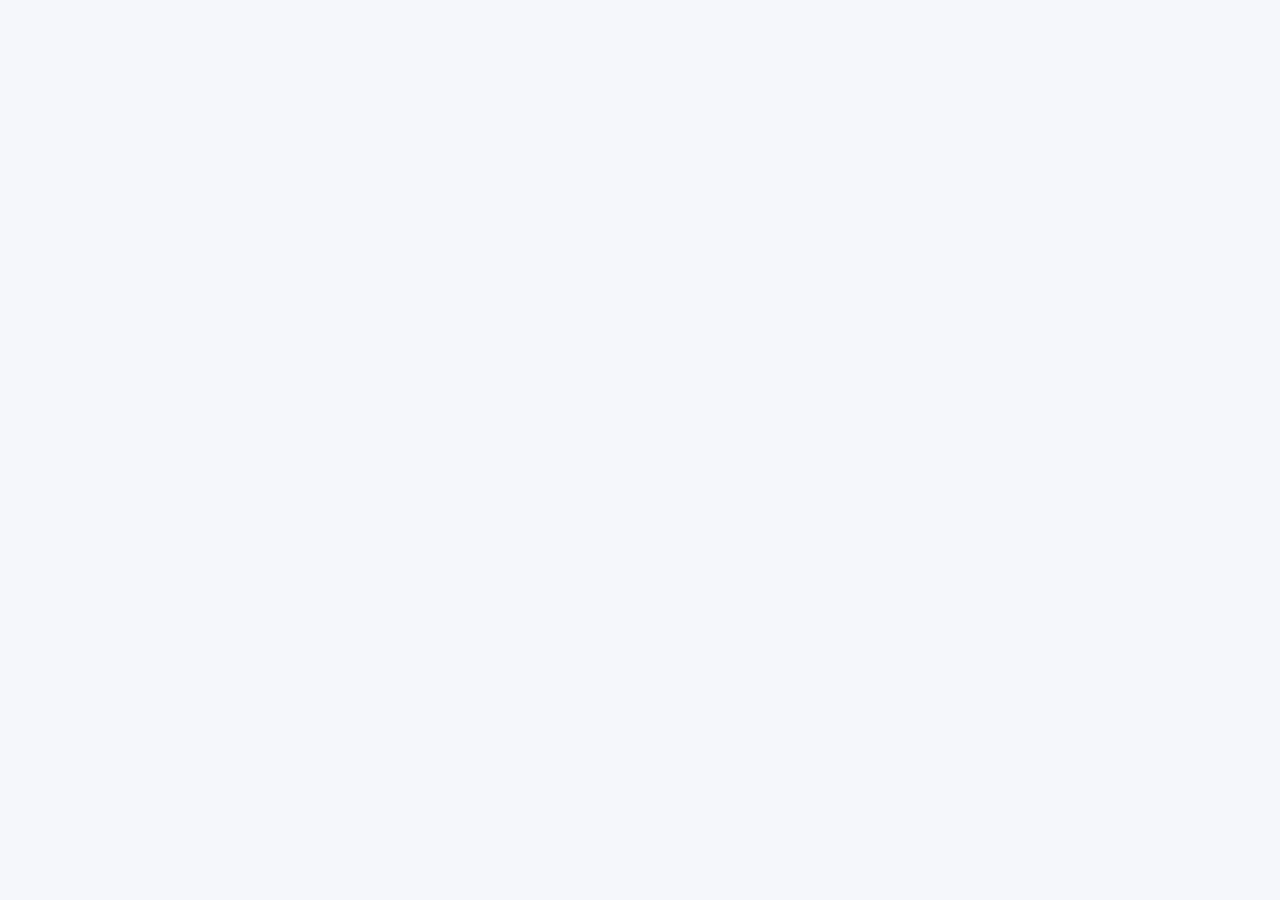
==== nexus-consulta/index.html @ 21895d8b "Add Nexus Consulta shell" ====
<!doctype html>
<html lang="es">
<head>
<meta charset="utf-8">
<meta name="viewport" content="width=device-width,initial-scale=1,viewport-fit=cover">
<meta name="theme-color" content="#0b1220">
<meta name="apple-mobile-web-app-title" content="Nexus Consulta">
<title>Nexus Consulta</title>
<link rel="icon" href="../control-remesas/app-icon.svg?v=nexus-consulta-20260817" type="image/svg+xml">
<link rel="apple-touch-icon" href="../control-remesas/app-icon.svg?v=nexus-consulta-20260817">
<link rel="manifest" href="./manifest.webmanifest?v=nexus-consulta-20260817">
<link rel="stylesheet" href="../control-remesas/styles.css">
<link rel="stylesheet" href="../control-remesas/app.css?v=nexus-consulta-20260817">
<link rel="stylesheet" href="./query.css?v=nexus-consulta-20260817">
</head>
<body>
<div id="app"></div>
<script src="https://cdn.sheetjs.com/xlsx-0.20.3/package/dist/xlsx.full.min.js"></script>
<script src="./app.js?v=nexus-consulta-20260817"></script>
</body>
</html>
---- control-remesas/styles.css ----
:root{--bg:#f5f7fb;--panel:#fff;--panel2:#f8fafc;--text:#0f172a;--muted:#64748b;--line:#e7ebf2;--primary:#315efb;--primary2:#2447c8;--navy:#0b1220;--danger:#dc2626;--shadow:0 18px 50px rgba(15,23,42,.08)}
*{box-sizing:border-box}html,body{margin:0;min-height:100%;font-family:Inter,ui-sans-serif,system-ui,-apple-system,BlinkMacSystemFont,"Segoe UI",sans-serif;background:var(--bg);color:var(--text)}button,input,select{font:inherit}button{touch-action:manipulation}.app-shell{min-height:100vh}.hero{background:linear-gradient(135deg,#09111f 0%,#111e36 68%,#183b8c 145%);color:#fff;padding:26px 20px 74px;position:relative;overflow:hidden}.hero:after{content:"";position:absolute;width:320px;height:320px;border-radius:50%;right:-120px;top:-150px;background:rgba(89,130,255,.18)}.hero-inner{max-width:1160px;margin:auto;display:flex;align-items:center;justify-content:space-between;gap:20px;position:relative;z-index:1}.brand{display:flex;align-items:center;gap:13px}.brand-mark{width:45px;height:45px;border-radius:14px;background:linear-gradient(145deg,#6c8cff,#315efb);display:grid;place-items:center;font-weight:900;font-size:22px;box-shadow:0 10px 30px rgba(49,94,251,.35)}.brand-copy h1{margin:0;font-size:25px;letter-spacing:-.5px}.brand-copy p{margin:4px 0 0;color:#b9c4d8;font-size:13px}.btn{border:0;border-radius:12px;padding:11px 16px;cursor:pointer;font-weight:750;transition:.18s ease}.btn:hover{transform:translateY(-1px)}.btn-primary{background:#fff;color:#10234b;box-shadow:0 8px 24px rgba(0,0,0,.13)}.btn-blue{background:var(--primary);color:#fff}.btn-blue:hover{background:var(--primary2)}.btn-soft{background:#eef2ff;color:#2848b7}.btn-danger{background:#fee2e2;color:#b91c1c}.btn-icon{width:37px;height:37px;border:0;border-radius:11px;background:#f1f4f8;color:#64748b;cursor:pointer;font-size:18px}.main{max-width:1160px;margin:-45px auto 0;padding:0 20px 56px;position:relative;z-index:3}.section-head{display:flex;align-items:end;justify-content:space-between;gap:12px;margin:0 2px 18px}.section-title{font-size:18px;font-weight:800;margin:0}.section-sub{font-size:12px;color:var(--muted);margin-top:4px}.docs-grid{display:grid;grid-template-columns:repeat(auto-fill,minmax(320px,1fr));gap:18px}.doc-card{background:rgba(255,255,255,.97);border:1px solid rgba(226,232,240,.9);border-radius:20px;padding:20px;box-shadow:var(--shadow);cursor:pointer;transition:.2s ease;min-height:222px}.doc-card:hover{transform:translateY(-3px);box-shadow:0 24px 60px rgba(15,23,42,.11)}.doc-top{display:flex;align-items:flex-start;justify-content:space-between;gap:14px;margin-bottom:18px}.doc-title-wrap{min-width:0}.doc-title{margin:0;font-size:18px;letter-spacing:-.2px;white-space:nowrap;overflow:hidden;text-overflow:ellipsis}.doc-kicker{display:flex;align-items:center;gap:7px;margin-top:6px;color:var(--muted);font-size:12px}.dot{width:7px;height:7px;border-radius:50%;background:#22c55e;box-shadow:0 0 0 4px #dcfce7}.currency-grid{display:grid;grid-template-columns:repeat(2,minmax(0,1fr));gap:9px}.currency-box{background:var(--panel2);border:1px solid #edf0f5;border-radius:13px;padding:10px 11px}.currency-box.wide{grid-column:1/-1}.currency-label{font-size:10px;color:#7a879b;font-weight:800;letter-spacing:.7px}.currency-value{margin-top:3px;font-size:17px;font-weight:850;letter-spacing:-.25px}.currency-value.loading{color:#a0aabd;font-size:13px;font-weight:650}.card-foot{display:flex;justify-content:space-between;align-items:center;margin-top:14px;color:#8a96aa;font-size:11px}.empty{background:rgba(255,255,255,.98);border:1px solid #e8edf4;border-radius:24px;box-shadow:var(--shadow);padding:48px 24px;text-align:center}.empty-icon{width:68px;height:68px;border-radius:22px;margin:0 auto 17px;background:linear-gradient(145deg,#eef2ff,#e0e7ff);display:grid;place-items:center;font-size:28px;color:#315efb}.empty h2{font-size:20px;margin:0 0 7px}.empty p{margin:0 auto 20px;color:var(--muted);font-size:14px;max-width:430px;line-height:1.5}.modal-bg,.result-bg,.sheet-bg{position:fixed;inset:0;background:rgba(6,12,24,.58);backdrop-filter:blur(5px);z-index:30}.modal-bg,.result-bg{display:flex;align-items:center;justify-content:center;padding:18px}.modal-card{width:min(520px,100%);background:#fff;border-radius:20px;padding:22px;box-shadow:0 24px 80px rgba(0,0,0,.24)}.modal-head{display:flex;align-items:center;justify-content:space-between;gap:10px}.modal-head h2{margin:0;font-size:20px}.field{margin-top:14px}.field label{display:block;color:#5f6c80;font-size:11px;font-weight:800;margin-bottom:7px;letter-spacing:.3px;text-transform:uppercase}.field input,.field select{width:100%;height:44px;border:1px solid #dfe5ee;border-radius:11px;padding:0 12px;background:#fff;color:#111827;outline:none}.field input:focus,.field select:focus{border-color:#8aa4ff;box-shadow:0 0 0 3px rgba(49,94,251,.1)}.note{margin-top:14px;background:#f5f7ff;border:1px solid #e4e9ff;color:#4f5f89;padding:11px 12px;border-radius:11px;font-size:12px;line-height:1.45}.modal-actions{display:flex;justify-content:flex-end;gap:9px;margin-top:20px}.sheet-bg{display:flex;align-items:flex-end;justify-content:center}.bottom-sheet{width:min(640px,100%);background:#fff;border-radius:24px 24px 0 0;padding:10px 16px calc(18px + env(safe-area-inset-bottom));box-shadow:0 -18px 60px rgba(0,0,0,.22);animation:sheetUp .2s ease-out}.sheet-handle{width:46px;height:5px;border-radius:999px;background:#d7dce5;margin:3px auto 15px}.sheet-title{padding:0 5px 12px}.sheet-title h3{margin:0;font-size:20px}.sheet-title p{margin:5px 0 0;font-size:12px;color:var(--muted)}.sheet-option{width:100%;border:0;background:#fff;border-top:1px solid #eef1f5;padding:15px 6px;display:flex;align-items:center;gap:13px;text-align:left;cursor:pointer;color:#182235}.sheet-option:first-of-type{border-top:0}.sheet-icon{width:38px;height:38px;border-radius:12px;background:#f3f6fb;display:grid;place-items:center;font-size:18px}.sheet-option strong{display:block;font-size:14px}.sheet-option span:not(.sheet-icon){display:block;font-size:11px;color:var(--muted);margin-top:2px}.sheet-option.danger{color:#b91c1c}.sheet-option.danger .sheet-icon{background:#fef2f2}.detail-hero{background:linear-gradient(135deg,#09111f,#132447);color:#fff;padding:24px 20px 54px}.detail-inner{max-width:1160px;margin:auto}.back{display:inline-flex;align-items:center;gap:7px;color:#cad4e6;font-size:13px;font-weight:700;cursor:pointer;margin-bottom:18px}.detail-title{display:flex;align-items:center;gap:12px}.detail-title h1{margin:0;font-size:25px}.detail-title p{margin:5px 0 0;color:#aab8cf;font-size:12px}.filters-card,.stats-card{background:#fff;border:1px solid #e7ebf2;border-radius:20px;box-shadow:var(--shadow);padding:18px}.filters{display:grid;grid-template-columns:1.5fr 1fr 1fr .8fr auto;gap:12px;align-items:end}.result-card{width:min(930px,100%);max-height:88vh;overflow:auto;background:#fff;border-radius:20px;padding:22px;box-shadow:0 26px 85px rgba(0,0,0,.28)}.result-head{display:flex;justify-content:space-between;align-items:flex-start;gap:16px}.result-head h2{margin:0;font-size:21px}.result-sub{margin-top:5px;color:var(--muted);font-size:12px}.metrics{display:grid;grid-template-columns:repeat(3,1fr);gap:12px;margin-top:18px}.metric{background:#f8fafc;border:1px solid #edf1f6;border-radius:14px;padding:14px}.metric span{font-size:10px;color:#7c8797;font-weight:800;letter-spacing:.6px}.metric strong{display:block;font-size:24px;margin-top:5px}.stat-currency-grid{display:grid;grid-template-columns:repeat(5,1fr);gap:12px}.stat-currency{background:#f8fafc;border:1px solid #edf1f6;border-radius:15px;padding:15px}.stat-currency h3{margin:0 0 12px;font-size:13px}.stat-row{display:flex;justify-content:space-between;gap:8px;padding:5px 0;font-size:12px}.stat-row span{color:var(--muted)}.stat-row strong{font-size:12px}.table-wrap{overflow:auto;margin-top:16px;border:1px solid #e7ebf2;border-radius:14px}table{width:100%;border-collapse:collapse;min-width:650px}th,td{padding:11px 12px;border-bottom:1px solid #edf0f4;text-align:left;font-size:12px}th{background:#f8fafc;color:#64748b;font-size:10px;text-transform:uppercase;letter-spacing:.5px}.status-error{color:#b45309}.status-ok{color:#64748b}.loading-block{padding:30px;text-align:center;color:var(--muted);font-size:13px}.stats-note{color:var(--muted);font-size:12px;margin:0 0 14px}.worker-name{font-weight:800;white-space:nowrap}@keyframes sheetUp{from{transform:translateY(100%)}to{transform:translateY(0)}}@media(max-width:900px){.stat-currency-grid{grid-template-columns:repeat(2,1fr)}.stat-currency:last-child{grid-column:1/-1}}@media(max-width:800px){.hero{padding-bottom:68px}.hero-inner{align-items:flex-start}.brand-copy h1{font-size:22px}.main{padding-left:14px;padding-right:14px}.docs-grid{grid-template-columns:1fr}.filters{grid-template-columns:1fr 1fr}.wide{grid-column:1/-1}.filter-action{grid-column:1/-1}.metrics{grid-template-columns:1fr}.detail-hero{padding-left:14px;padding-right:14px}.stat-currency-grid{grid-template-columns:1fr}}
---- control-remesas/app.css ----
/* Consolidated Nexus Stats UI overrides */
.stat-main{font-size:27px;font-weight:850;letter-spacing:-.4px;margin-top:6px}.stat-sub{font-size:11px;color:var(--muted);margin-top:6px}.ind-total{font-size:16px;font-weight:850;line-height:1.2}.ind-avg{font-size:10px;color:var(--muted);margin-top:4px;white-space:nowrap}
.btn-add{display:inline-flex;align-items:center;gap:9px;background:linear-gradient(135deg,#fff 0%,#eef3ff 100%);color:#15306b;border:1px solid rgba(255,255,255,.72);padding:10px 15px 10px 11px;border-radius:14px;box-shadow:0 10px 28px rgba(0,0,0,.16),inset 0 1px 0 rgba(255,255,255,.9)}
.btn-add:hover{background:#fff;transform:translateY(-2px)}.add-icon{width:28px;height:28px;border-radius:9px;background:linear-gradient(145deg,#557cff,#315efb);color:#fff;display:grid;place-items:center;font-size:19px;font-weight:500;line-height:1;box-shadow:0 6px 16px rgba(49,94,251,.28)}.empty .btn-add{margin:auto;background:linear-gradient(135deg,#315efb,#2447c8);color:#fff;border:0;box-shadow:0 10px 25px rgba(49,94,251,.24)}.empty .btn-add .add-icon{background:rgba(255,255,255,.16);box-shadow:none}
.delete-confirm-card{text-align:center;width:min(430px,100%)}.delete-confirm-icon{width:58px;height:58px;border-radius:18px;margin:0 auto 15px;background:#fef2f2;color:#dc2626;display:grid;place-items:center;font-size:25px}.delete-confirm-card h2{margin:0;font-size:20px}.delete-confirm-card p{margin:8px auto 0;color:var(--muted);font-size:13px;line-height:1.5;max-width:330px}.delete-confirm-card .modal-actions{justify-content:center;margin-top:20px}.delete-confirm-card .btn-danger{background:#dc2626;color:#fff;padding-left:18px;padding-right:18px}.delete-confirm-card .btn-danger:hover{background:#b91c1c}
.brand-mark.brand-mark-logo{padding:0;overflow:hidden;background:transparent;box-shadow:0 10px 28px rgba(0,0,0,.18)}.nexus-app-logo{display:block;width:100%;height:100%;object-fit:cover}#addBtn,#emptyAddBtn{touch-action:manipulation;-webkit-tap-highlight-color:transparent;user-select:none}
.access-warning-card{text-align:center;max-width:470px}.access-warning-icon{width:54px;height:54px;border-radius:18px;margin:0 auto 14px;display:grid;place-items:center;background:#fff4e5;color:#b45309;font-size:28px;font-weight:900}.access-warning-card h2{margin:0 0 10px;font-size:20px}.access-warning-card p{margin:0;color:#64748b;line-height:1.5;font-size:14px}.access-warning-card .access-warning-steps{margin-top:12px;padding:11px 12px;border-radius:12px;background:#f8fafc;color:#475569;font-size:12px}
.home-chart-card{margin-top:24px;background:#fff;border:1px solid #e7ebf2;border-radius:20px;padding:20px;box-shadow:var(--shadow)}.home-chart-head{display:flex;align-items:flex-end;justify-content:space-between;gap:16px;margin-bottom:18px}.home-chart-head h2{margin:0;font-size:18px;letter-spacing:-.2px}.home-chart-head p{margin:4px 0 0;color:#64748b;font-size:12px}.home-chart-selector{display:flex;align-items:center;gap:9px;background:#f8fafc;border:1px solid #e7ebf2;border-radius:12px;padding:7px 9px}.home-chart-selector span{font-size:10px;color:#718096;font-weight:800;text-transform:uppercase;letter-spacing:.5px}.home-chart-selector select{height:32px;border:0;background:transparent;color:#0f172a;font-weight:800;outline:none;cursor:pointer}.home-bars{display:flex;flex-direction:column;gap:11px}.home-bar-row{display:grid;grid-template-columns:minmax(90px,160px) minmax(120px,1fr) 82px;gap:10px;align-items:center}.home-bar-label{font-size:12px;font-weight:750;color:#334155;white-space:nowrap;overflow:hidden;text-overflow:ellipsis}.home-bar-track{height:22px;border-radius:8px;background:#eef2f7;overflow:hidden;position:relative}.home-bar-fill{height:100%;width:var(--bar-width);border-radius:8px;background:linear-gradient(90deg,#315efb,#6d8cff);transition:width .25s ease}.home-bar-value{text-align:right;font-size:12px;font-weight:850;color:#0f172a;font-variant-numeric:tabular-nums}.home-chart-empty{padding:24px 10px;text-align:center;color:#94a3b8;font-size:13px}
.logo-refresh-control{cursor:pointer;transition:transform .18s ease,opacity .18s ease;-webkit-tap-highlight-color:transparent;user-select:none}.logo-refresh-control:hover{transform:translateY(-1px) scale(1.03)}.logo-refresh-control:focus-visible{outline:2px solid rgba(255,255,255,.95);outline-offset:3px}.logo-refresh-control.is-refreshing{opacity:.62;cursor:wait;transform:none}
.doc-card{position:relative}.doc-title-wrap{padding-right:112px}.doc-lock{position:absolute;right:16px;top:16px;z-index:6;height:34px;padding:0 10px 0 8px;border-radius:999px;display:flex;align-items:center;gap:6px;border:1px solid transparent;font-size:10px;font-weight:850;letter-spacing:.35px;text-transform:uppercase;cursor:pointer;box-shadow:0 5px 16px rgba(15,23,42,.10);transition:transform .16s ease,box-shadow .16s ease,background .16s ease;color:#334155;touch-action:manipulation}.doc-lock:hover{transform:translateY(-1px);box-shadow:0 8px 20px rgba(15,23,42,.14)}.doc-lock-icon{width:20px;height:20px;border-radius:50%;display:grid;place-items:center}.doc-lock-icon svg{width:14px;height:14px;fill:none;stroke:currentColor;stroke-width:2;stroke-linecap:round;stroke-linejoin:round}.doc-lock.is-unlocked{background:#ecfdf5;border-color:#a7f3d0;color:#047857}.doc-lock.is-unlocked .doc-lock-icon{background:#d1fae5}.doc-lock.is-locked{background:#172554;border-color:#172554;color:#fff}.doc-lock.is-locked .doc-lock-icon{background:rgba(255,255,255,.14)}.doc-card-locked{box-shadow:0 8px 24px rgba(15,23,42,.09)}.doc-card-locked .dot{background:#64748b!important}.doc-card-locked .currency-grid{opacity:.86}
@media(max-width:700px){.home-chart-card{padding:16px}.home-chart-head{align-items:stretch;flex-direction:column}.home-chart-selector{justify-content:space-between}.home-bar-row{grid-template-columns:82px minmax(90px,1fr) 66px;gap:8px}.home-bar-label,.home-bar-value{font-size:11px}}
@media(max-width:560px){.btn-add{padding:9px 11px}.btn-add .add-label{display:none}.hero-inner{gap:10px}.add-icon{width:30px;height:30px}.doc-lock{right:12px;top:12px;height:32px;padding:0 8px 0 7px;font-size:9px}.doc-title-wrap{padding-right:100px}}
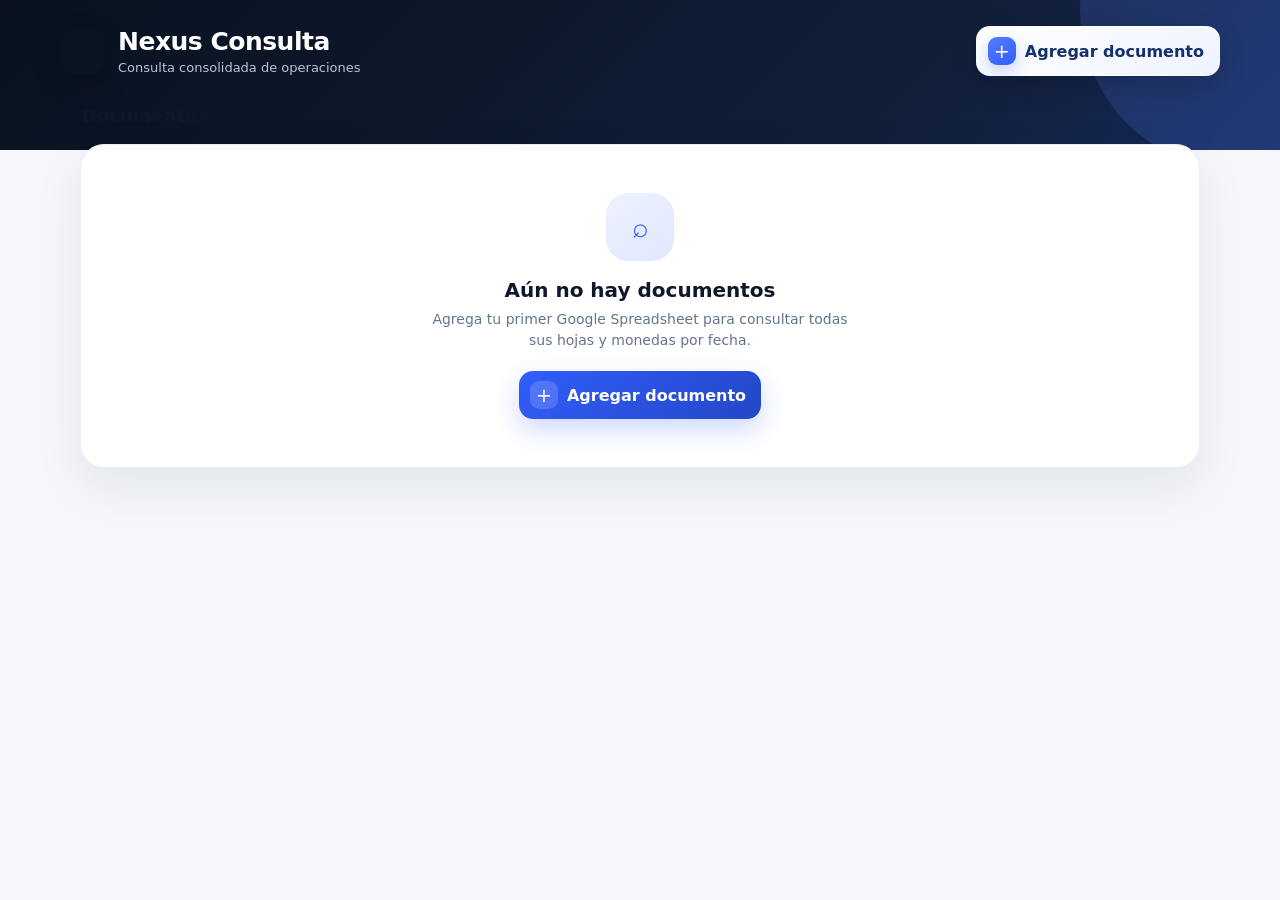
==== commit 46745eb6: "Force Nexus Consulta Pages refresh and clear parent PWA cache" ====
--- a/nexus-consulta/index.html
+++ b/nexus-consulta/index.html
@@ -6,16 +6,33 @@
 <meta name="theme-color" content="#0b1220">
 <meta name="apple-mobile-web-app-title" content="Nexus Consulta">
 <title>Nexus Consulta</title>
-<link rel="icon" href="../control-remesas/app-icon.svg?v=nexus-consulta-20260817" type="image/svg+xml">
-<link rel="apple-touch-icon" href="../control-remesas/app-icon.svg?v=nexus-consulta-20260817">
-<link rel="manifest" href="./manifest.webmanifest?v=nexus-consulta-20260817">
-<link rel="stylesheet" href="../control-remesas/styles.css">
-<link rel="stylesheet" href="../control-remesas/app.css?v=nexus-consulta-20260817">
-<link rel="stylesheet" href="./query.css?v=nexus-consulta-20260817">
+<script>
+(async()=>{
+  try{
+    if('serviceWorker' in navigator){
+      const regs=await navigator.serviceWorker.getRegistrations();
+      for(const reg of regs){
+        const scope=new URL(reg.scope).pathname;
+        if(scope==='/nexus-pwa/' || scope==='/nexus-pwa'){await reg.unregister();}
+      }
+    }
+    if('caches' in window){
+      const keys=await caches.keys();
+      await Promise.all(keys.filter(k=>k.startsWith('nexus-pwa-')).map(k=>caches.delete(k)));
+    }
+  }catch(e){}
+})();
+</script>
+<link rel="icon" href="./app-icon.svg?v=nexus-consulta-20260819" type="image/svg+xml">
+<link rel="apple-touch-icon" href="./app-icon.svg?v=nexus-consulta-20260819">
+<link rel="manifest" href="./manifest.webmanifest?v=nexus-consulta-20260819">
+<link rel="stylesheet" href="../control-remesas/styles.css?v=nexus-consulta-20260819">
+<link rel="stylesheet" href="../control-remesas/app.css?v=nexus-consulta-20260819">
+<link rel="stylesheet" href="./query.css?v=nexus-consulta-20260819">
 </head>
 <body>
 <div id="app"></div>
 <script src="https://cdn.sheetjs.com/xlsx-0.20.3/package/dist/xlsx.full.min.js"></script>
-<script src="./app.js?v=nexus-consulta-20260817"></script>
+<script src="./app.js?v=nexus-consulta-20260819"></script>
 </body>
 </html>
--- a/nexus-consulta/query.css
+++ b/nexus-consulta/query.css
@@ -0,0 +1 @@
+.query-card-home{display:flex;align-items:center;gap:13px;background:#f8fafc;border:1px solid #edf1f6;border-radius:15px;padding:15px}.query-home-icon{width:42px;height:42px;border-radius:13px;background:#eef2ff;color:#315efb;display:grid;place-items:center;font-size:20px;font-weight:900;flex:0 0 auto}.query-card-home strong{display:block;font-size:14px}.query-card-home span{display:block;color:var(--muted);font-size:11px;line-height:1.45;margin-top:4px}.query-only-card{padding:18px}.query-date-grid{display:grid;grid-template-columns:1fr 1fr auto;gap:12px;align-items:end}.query-summary{display:grid;grid-template-columns:1fr 180px;gap:12px;margin-top:18px}.query-summary>div{background:#f8fafc;border:1px solid #edf1f6;border-radius:14px;padding:14px}.query-summary span{display:block;font-size:10px;color:#7c8797;font-weight:800;letter-spacing:.6px}.query-summary strong{display:block;margin-top:5px;font-size:16px}.query-total-row td{font-weight:900;background:#f5f7ff;border-top:2px solid #dbe4ff}.query-total-row td:first-child{color:#2447c8}@media(max-width:800px){.query-date-grid{grid-template-columns:1fr 1fr}.query-date-grid .filter-action{grid-column:1/-1}.query-summary{grid-template-columns:1fr}}@media(max-width:560px){.query-date-grid{grid-template-columns:1fr}.query-date-grid .filter-action{grid-column:auto}.query-summary{grid-template-columns:1fr}.query-only-card{padding:14px}}
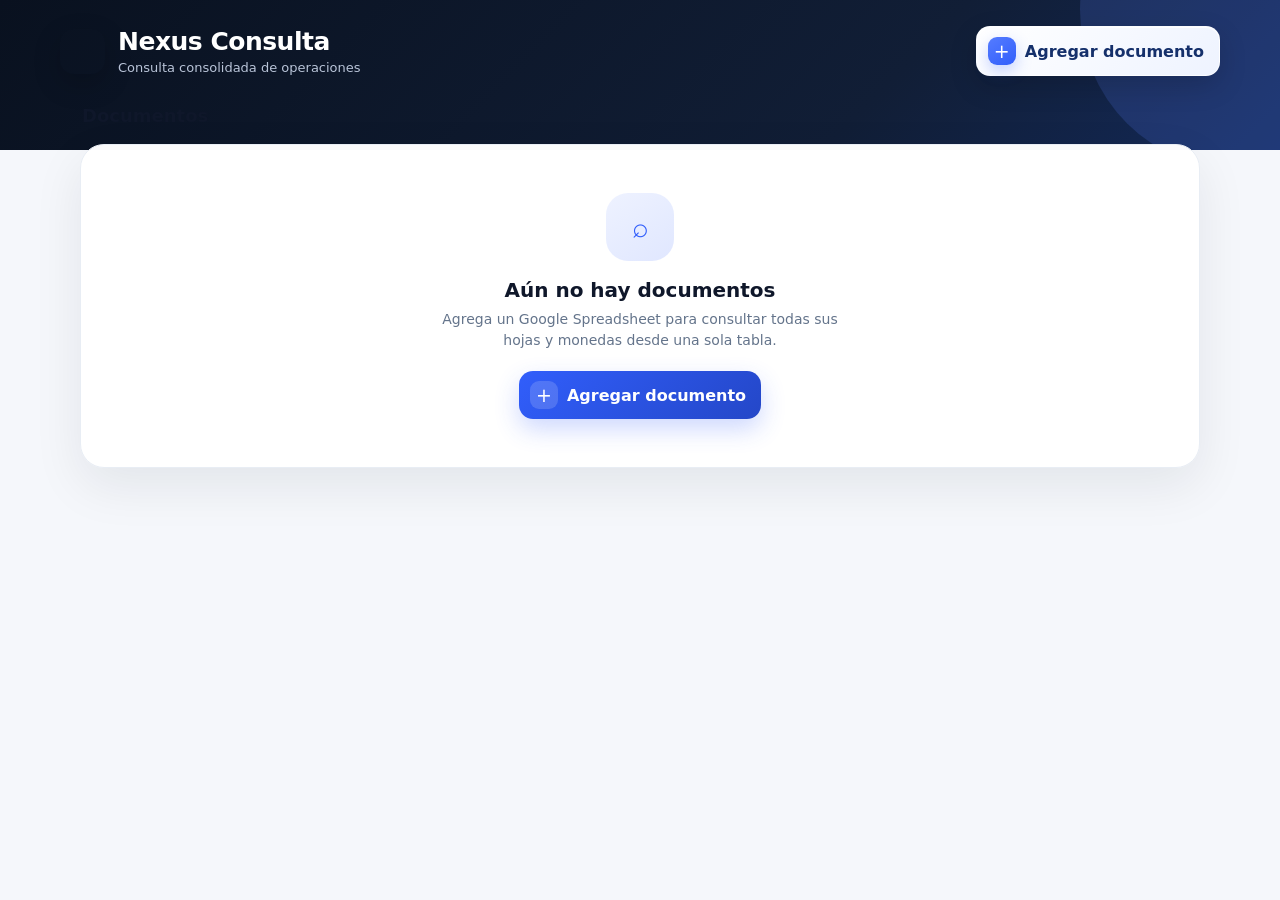
==== commit ab2ffed0: "Refresh Nexus Consulta assets" ====
--- a/nexus-consulta/index.html
+++ b/nexus-consulta/index.html
@@ -23,16 +23,16 @@
   }catch(e){}
 })();
 </script>
-<link rel="icon" href="./app-icon.svg?v=nexus-consulta-20260819" type="image/svg+xml">
-<link rel="apple-touch-icon" href="./app-icon.svg?v=nexus-consulta-20260819">
-<link rel="manifest" href="./manifest.webmanifest?v=nexus-consulta-20260819">
-<link rel="stylesheet" href="../control-remesas/styles.css?v=nexus-consulta-20260819">
-<link rel="stylesheet" href="../control-remesas/app.css?v=nexus-consulta-20260819">
-<link rel="stylesheet" href="./query.css?v=nexus-consulta-20260819">
+<link rel="icon" href="./app-icon.svg?v=nexus-consulta-20260819b" type="image/svg+xml">
+<link rel="apple-touch-icon" href="./app-icon.svg?v=nexus-consulta-20260819b">
+<link rel="manifest" href="./manifest.webmanifest?v=nexus-consulta-20260819b">
+<link rel="stylesheet" href="../control-remesas/styles.css?v=nexus-consulta-20260819b">
+<link rel="stylesheet" href="../control-remesas/app.css?v=nexus-consulta-20260819b">
+<link rel="stylesheet" href="./query.css?v=nexus-consulta-20260819b">
 </head>
 <body>
 <div id="app"></div>
 <script src="https://cdn.sheetjs.com/xlsx-0.20.3/package/dist/xlsx.full.min.js"></script>
-<script src="./app.js?v=nexus-consulta-20260819"></script>
+<script src="./app.js?v=nexus-consulta-20260819b"></script>
 </body>
 </html>
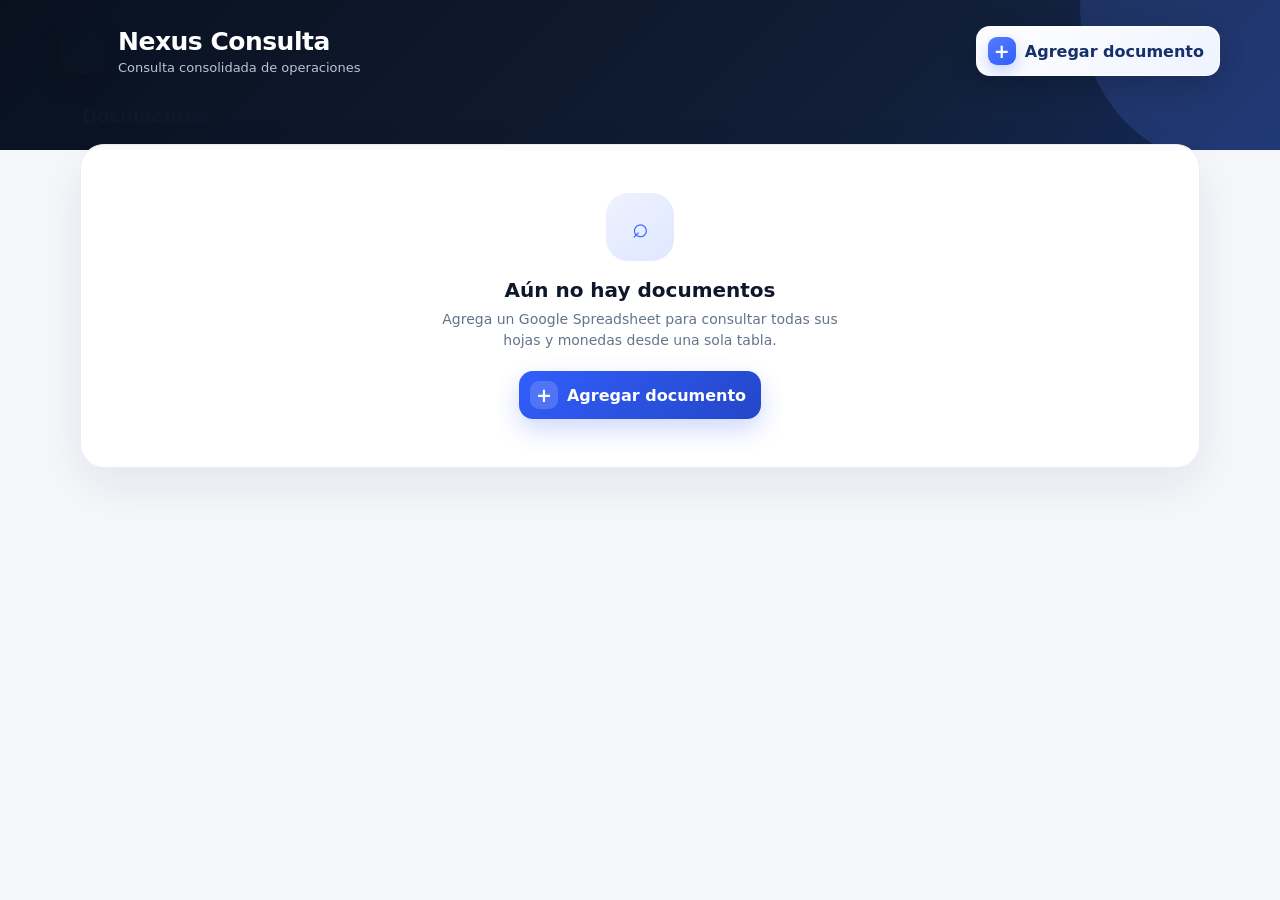
==== commit d428e119: "Reduce Nexus Consulta startup requests" ====
--- a/nexus-consulta/index.html
+++ b/nexus-consulta/index.html
@@ -6,33 +6,13 @@
 <meta name="theme-color" content="#0b1220">
 <meta name="apple-mobile-web-app-title" content="Nexus Consulta">
 <title>Nexus Consulta</title>
-<script>
-(async()=>{
-  try{
-    if('serviceWorker' in navigator){
-      const regs=await navigator.serviceWorker.getRegistrations();
-      for(const reg of regs){
-        const scope=new URL(reg.scope).pathname;
-        if(scope==='/nexus-pwa/' || scope==='/nexus-pwa'){await reg.unregister();}
-      }
-    }
-    if('caches' in window){
-      const keys=await caches.keys();
-      await Promise.all(keys.filter(k=>k.startsWith('nexus-pwa-')).map(k=>caches.delete(k)));
-    }
-  }catch(e){}
-})();
-</script>
-<link rel="icon" href="./app-icon.svg?v=nexus-consulta-20260819b" type="image/svg+xml">
-<link rel="apple-touch-icon" href="./app-icon.svg?v=nexus-consulta-20260819b">
-<link rel="manifest" href="./manifest.webmanifest?v=nexus-consulta-20260819b">
-<link rel="stylesheet" href="../control-remesas/styles.css?v=nexus-consulta-20260819b">
-<link rel="stylesheet" href="../control-remesas/app.css?v=nexus-consulta-20260819b">
-<link rel="stylesheet" href="./query.css?v=nexus-consulta-20260819b">
+<link rel="icon" href="./app-icon.svg?v=nexus-consulta-20260819e" type="image/svg+xml">
+<link rel="apple-touch-icon" href="./app-icon.svg?v=nexus-consulta-20260819e">
+<link rel="manifest" href="./manifest.webmanifest?v=nexus-consulta-20260819e">
+<link rel="stylesheet" href="./query.css?v=nexus-consulta-20260819e">
+<script defer src="./app.js?v=nexus-consulta-20260819e"></script>
 </head>
 <body>
 <div id="app"></div>
-<script src="https://cdn.sheetjs.com/xlsx-0.20.3/package/dist/xlsx.full.min.js"></script>
-<script src="./app.js?v=nexus-consulta-20260819b"></script>
 </body>
 </html>
--- a/nexus-consulta/query.css
+++ b/nexus-consulta/query.css
@@ -1 +1,2 @@
-.query-card-home{display:flex;align-items:center;gap:13px;background:#f8fafc;border:1px solid #edf1f6;border-radius:15px;padding:15px}.query-home-icon{width:42px;height:42px;border-radius:13px;background:#eef2ff;color:#315efb;display:grid;place-items:center;font-size:20px;font-weight:900;flex:0 0 auto}.query-card-home strong{display:block;font-size:14px}.query-card-home span{display:block;color:var(--muted);font-size:11px;line-height:1.45;margin-top:4px}.query-only-card{padding:18px}.query-date-grid{display:grid;grid-template-columns:1fr 1fr auto;gap:12px;align-items:end}.query-summary{display:grid;grid-template-columns:1fr 180px;gap:12px;margin-top:18px}.query-summary>div{background:#f8fafc;border:1px solid #edf1f6;border-radius:14px;padding:14px}.query-summary span{display:block;font-size:10px;color:#7c8797;font-weight:800;letter-spacing:.6px}.query-summary strong{display:block;margin-top:5px;font-size:16px}.query-total-row td{font-weight:900;background:#f5f7ff;border-top:2px solid #dbe4ff}.query-total-row td:first-child{color:#2447c8}@media(max-width:800px){.query-date-grid{grid-template-columns:1fr 1fr}.query-date-grid .filter-action{grid-column:1/-1}.query-summary{grid-template-columns:1fr}}@media(max-width:560px){.query-date-grid{grid-template-columns:1fr}.query-date-grid .filter-action{grid-column:auto}.query-summary{grid-template-columns:1fr}.query-only-card{padding:14px}}+:root{--bg:#f5f7fb;--text:#0f172a;--muted:#64748b;--primary:#315efb;--primary2:#2447c8;--line:#e7ebf2;--shadow:0 18px 50px rgba(15,23,42,.08)}
+*{box-sizing:border-box}html,body{margin:0;min-height:100%;font-family:Inter,ui-sans-serif,system-ui,-apple-system,BlinkMacSystemFont,"Segoe UI",sans-serif;background:var(--bg);color:var(--text)}button,input{font:inherit}button{touch-action:manipulation}.app-shell{min-height:100vh}.hero{background:linear-gradient(135deg,#09111f 0%,#111e36 68%,#183b8c 145%);color:#fff;padding:26px 20px 74px;position:relative;overflow:hidden}.hero:after{content:"";position:absolute;width:320px;height:320px;border-radius:50%;right:-120px;top:-150px;background:rgba(89,130,255,.18)}.hero-inner{max-width:1160px;margin:auto;display:flex;align-items:center;justify-content:space-between;gap:20px;position:relative;z-index:1}.brand{display:flex;align-items:center;gap:13px}.brand-mark{width:45px;height:45px;border-radius:14px;display:grid;place-items:center}.brand-mark-logo{padding:0;overflow:hidden;background:transparent;box-shadow:0 10px 28px rgba(0,0,0,.18)}.nexus-app-logo{display:block;width:100%;height:100%;object-fit:cover}.brand-copy h1{margin:0;font-size:25px;letter-spacing:-.5px}.brand-copy p{margin:4px 0 0;color:#b9c4d8;font-size:13px}.btn{border:0;border-radius:12px;padding:11px 16px;cursor:pointer;font-weight:750;transition:.18s ease}.btn:hover{transform:translateY(-1px)}.btn:disabled{opacity:.65;cursor:wait;transform:none}.btn-blue{background:var(--primary);color:#fff}.btn-blue:hover{background:var(--primary2)}.btn-soft{background:#eef2ff;color:#2848b7}.btn-danger{background:#dc2626;color:#fff}.btn-icon{width:37px;height:37px;border:0;border-radius:11px;background:#f1f4f8;color:#64748b;cursor:pointer;font-size:18px}.btn-add{display:inline-flex;align-items:center;gap:9px;background:linear-gradient(135deg,#fff,#eef3ff);color:#15306b;border:1px solid rgba(255,255,255,.72);padding:10px 15px 10px 11px;border-radius:14px;box-shadow:0 10px 28px rgba(0,0,0,.16),inset 0 1px 0 rgba(255,255,255,.9)}.add-icon{width:28px;height:28px;border-radius:9px;background:linear-gradient(145deg,#557cff,#315efb);color:#fff;display:grid;place-items:center;font-size:19px;box-shadow:0 6px 16px rgba(49,94,251,.28)}.main{max-width:1160px;margin:-45px auto 0;padding:0 20px 56px;position:relative;z-index:3}.section-head{display:flex;align-items:end;justify-content:space-between;gap:12px;margin:0 2px 18px}.section-title{font-size:18px;font-weight:800;margin:0}.docs-grid{display:grid;grid-template-columns:repeat(auto-fill,minmax(320px,1fr));gap:18px}.doc-card{background:rgba(255,255,255,.97);border:1px solid rgba(226,232,240,.9);border-radius:20px;padding:20px;box-shadow:var(--shadow);cursor:pointer;transition:.2s ease;min-height:222px}.doc-card:hover{transform:translateY(-3px);box-shadow:0 24px 60px rgba(15,23,42,.11)}.doc-top{display:flex;align-items:flex-start;justify-content:space-between;gap:14px;margin-bottom:18px}.doc-title-wrap{min-width:0}.doc-title{margin:0;font-size:18px;letter-spacing:-.2px;white-space:nowrap;overflow:hidden;text-overflow:ellipsis}.doc-kicker{display:flex;align-items:center;gap:7px;margin-top:6px;color:var(--muted);font-size:12px}.dot{width:7px;height:7px;border-radius:50%;background:#22c55e;box-shadow:0 0 0 4px #dcfce7}.query-card-home{display:flex;align-items:center;gap:13px;background:#f8fafc;border:1px solid #edf1f6;border-radius:15px;padding:15px}.query-home-icon{width:42px;height:42px;border-radius:13px;background:#eef2ff;color:#315efb;display:grid;place-items:center;font-size:20px;font-weight:900;flex:0 0 auto}.query-card-home strong{display:block;font-size:14px}.query-card-home span{display:block;color:var(--muted);font-size:11px;line-height:1.45;margin-top:4px}.card-foot{display:flex;justify-content:space-between;align-items:center;margin-top:14px;color:#8a96aa;font-size:11px}.dots{border:0;background:transparent;color:#8a96aa;font-weight:900;letter-spacing:1px;font-size:14px;cursor:pointer;padding:8px;margin:-8px;border-radius:9px}.dots:hover{background:#f1f5f9}.empty{background:rgba(255,255,255,.98);border:1px solid #e8edf4;border-radius:24px;box-shadow:var(--shadow);padding:48px 24px;text-align:center}.empty-icon{width:68px;height:68px;border-radius:22px;margin:0 auto 17px;background:linear-gradient(145deg,#eef2ff,#e0e7ff);display:grid;place-items:center;font-size:28px;color:#315efb}.empty h2{font-size:20px;margin:0 0 7px}.empty p{margin:0 auto 20px;color:var(--muted);font-size:14px;max-width:430px;line-height:1.5}.empty .btn-add{margin:auto;background:linear-gradient(135deg,#315efb,#2447c8);color:#fff;border:0;box-shadow:0 10px 25px rgba(49,94,251,.24)}.empty .btn-add .add-icon{background:rgba(255,255,255,.16);box-shadow:none}.modal-bg,.sheet-bg{position:fixed;inset:0;background:rgba(6,12,24,.58);backdrop-filter:blur(5px);z-index:30}.modal-bg{display:flex;align-items:center;justify-content:center;padding:18px}.modal-card{width:min(520px,100%);background:#fff;border-radius:20px;padding:22px;box-shadow:0 24px 80px rgba(0,0,0,.24)}.modal-head{display:flex;align-items:center;justify-content:space-between;gap:10px}.modal-head h2{margin:0;font-size:20px}.field{margin-top:14px}.field label{display:block;color:#5f6c80;font-size:11px;font-weight:800;margin-bottom:7px;letter-spacing:.3px;text-transform:uppercase}.field input{width:100%;height:44px;border:1px solid #dfe5ee;border-radius:11px;padding:0 12px;background:#fff;color:#111827;outline:none}.field input:focus{border-color:#8aa4ff;box-shadow:0 0 0 3px rgba(49,94,251,.1)}.modal-actions{display:flex;justify-content:flex-end;gap:9px;margin-top:20px}.sheet-bg{display:flex;align-items:flex-end;justify-content:center}.bottom-sheet{width:min(640px,100%);background:#fff;border-radius:24px 24px 0 0;padding:10px 16px calc(18px + env(safe-area-inset-bottom));box-shadow:0 -18px 60px rgba(0,0,0,.22);animation:sheetUp .2s ease-out}.sheet-handle{width:46px;height:5px;border-radius:999px;background:#d7dce5;margin:3px auto 15px}.sheet-title{padding:0 5px 12px}.sheet-title h3{margin:0;font-size:20px}.sheet-title p{margin:5px 0 0;font-size:12px;color:var(--muted)}.sheet-option{width:100%;border:0;background:#fff;border-top:1px solid #eef1f5;padding:15px 6px;display:flex;align-items:center;gap:13px;text-align:left;cursor:pointer;color:#182235}.sheet-option:first-of-type{border-top:0}.sheet-icon{width:38px;height:38px;border-radius:12px;background:#f3f6fb;display:grid;place-items:center;font-size:18px;flex:0 0 auto}.sheet-option strong{display:block;font-size:14px}.sheet-option span:not(.sheet-icon){display:block;font-size:11px;color:var(--muted);margin-top:2px}.sheet-option.danger{color:#b91c1c}.sheet-option.danger .sheet-icon{background:#fef2f2}.delete-confirm-card{text-align:center;width:min(430px,100%)}.delete-confirm-icon{width:58px;height:58px;border-radius:18px;margin:0 auto 15px;background:#fef2f2;color:#dc2626;display:grid;place-items:center;font-size:25px}.delete-confirm-card h2{margin:0;font-size:20px}.delete-confirm-card p{margin:8px auto 0;color:var(--muted);font-size:13px;line-height:1.5;max-width:330px}.delete-confirm-card .modal-actions{justify-content:center}.detail-hero{background:linear-gradient(135deg,#09111f,#132447);color:#fff;padding:24px 20px 54px}.detail-inner{max-width:1160px;margin:auto}.back{display:inline-flex;align-items:center;gap:7px;color:#cad4e6;font-size:13px;font-weight:700;cursor:pointer;margin-bottom:18px}.detail-title{display:flex;align-items:center;gap:12px}.detail-title h1{margin:0;font-size:25px}.detail-title p{margin:5px 0 0;color:#aab8cf;font-size:12px}.filters-card{background:#fff;border:1px solid var(--line);border-radius:20px;box-shadow:var(--shadow);padding:18px}.query-only-card{padding:18px}.query-date-grid{display:grid;grid-template-columns:1fr 1fr auto;gap:12px;align-items:end}.table-wrap{overflow:auto;margin-top:16px;border:1px solid var(--line);border-radius:14px;-webkit-overflow-scrolling:touch}table{width:100%;border-collapse:collapse;min-width:650px}th,td{padding:11px 12px;border-bottom:1px solid #edf0f4;text-align:left;font-size:12px}th{background:#f8fafc;color:#64748b;font-size:10px;text-transform:uppercase;letter-spacing:.5px}.worker-name{font-weight:800;white-space:nowrap}.status-error{color:#b45309;font-size:10px;margin-top:3px}.query-total-row td{font-weight:900;background:#f5f7ff;border-top:2px solid #dbe4ff}.query-total-row td:first-child{color:#2447c8}.loading-block{padding:30px;text-align:center;color:var(--muted);font-size:13px}@keyframes sheetUp{from{transform:translateY(100%)}to{transform:translateY(0)}}@media(max-width:800px){.hero{padding-bottom:68px}.hero-inner{align-items:flex-start}.brand-copy h1{font-size:22px}.main{padding-left:14px;padding-right:14px}.docs-grid{grid-template-columns:1fr}.detail-hero{padding-left:14px;padding-right:14px}.query-date-grid{grid-template-columns:1fr 1fr}.query-date-grid .filter-action{grid-column:1/-1}}@media(max-width:560px){.btn-add{padding:9px 11px}.btn-add .add-label{display:none}.hero-inner{gap:10px}.add-icon{width:30px;height:30px}.query-date-grid{grid-template-columns:1fr}.query-date-grid .filter-action{grid-column:auto}.query-only-card{padding:14px}}
